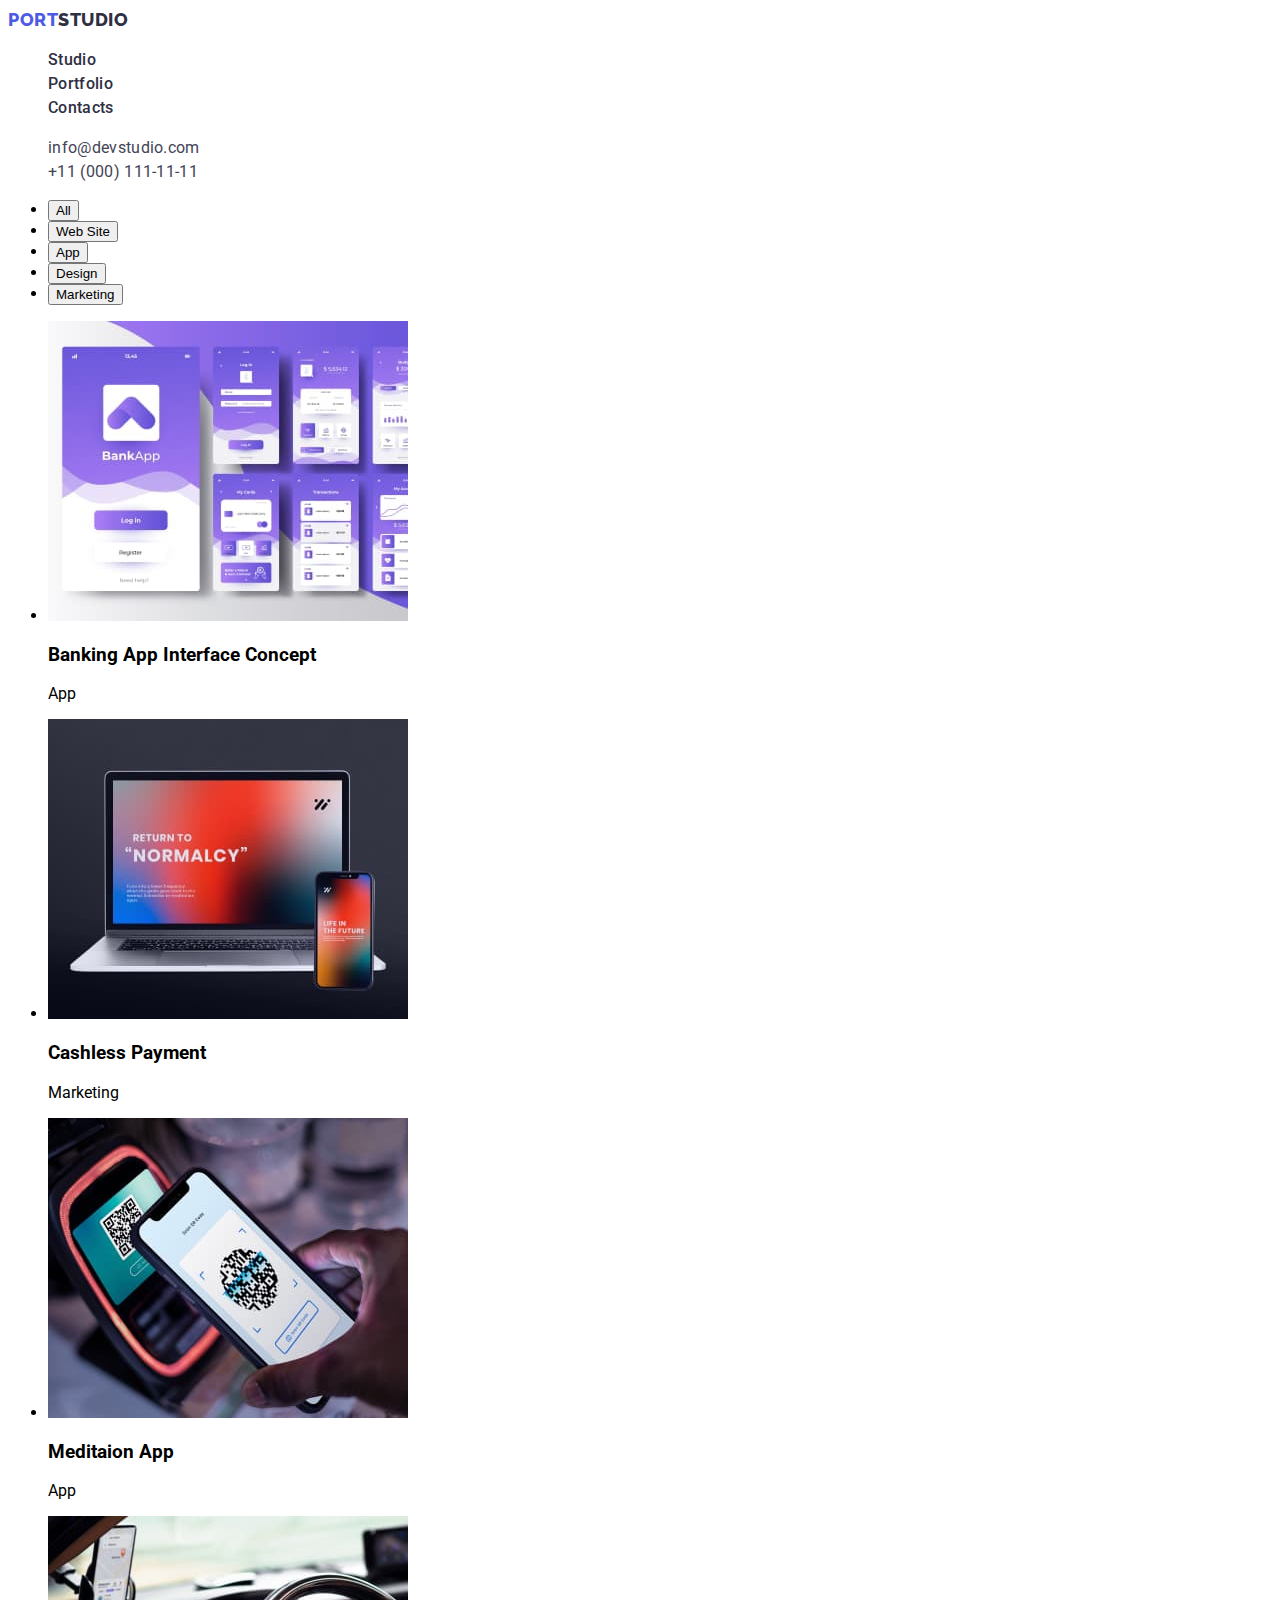
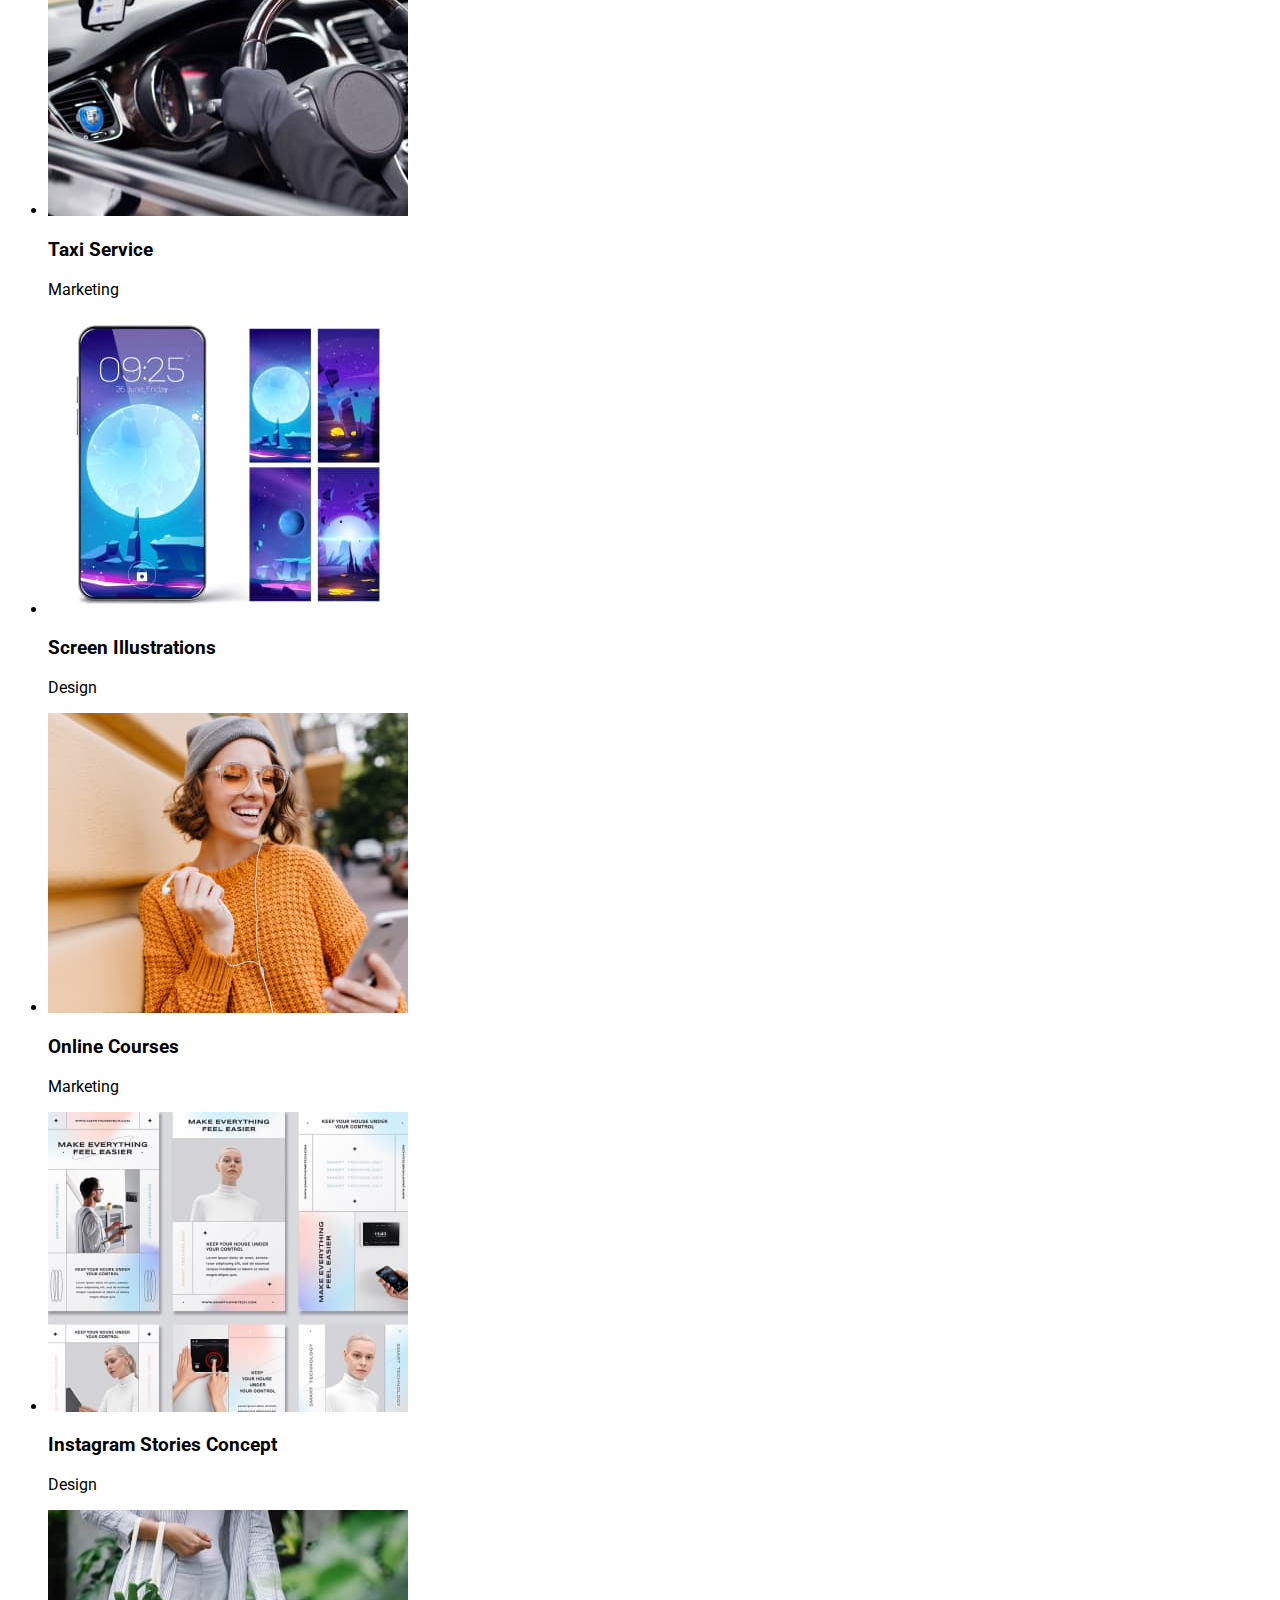
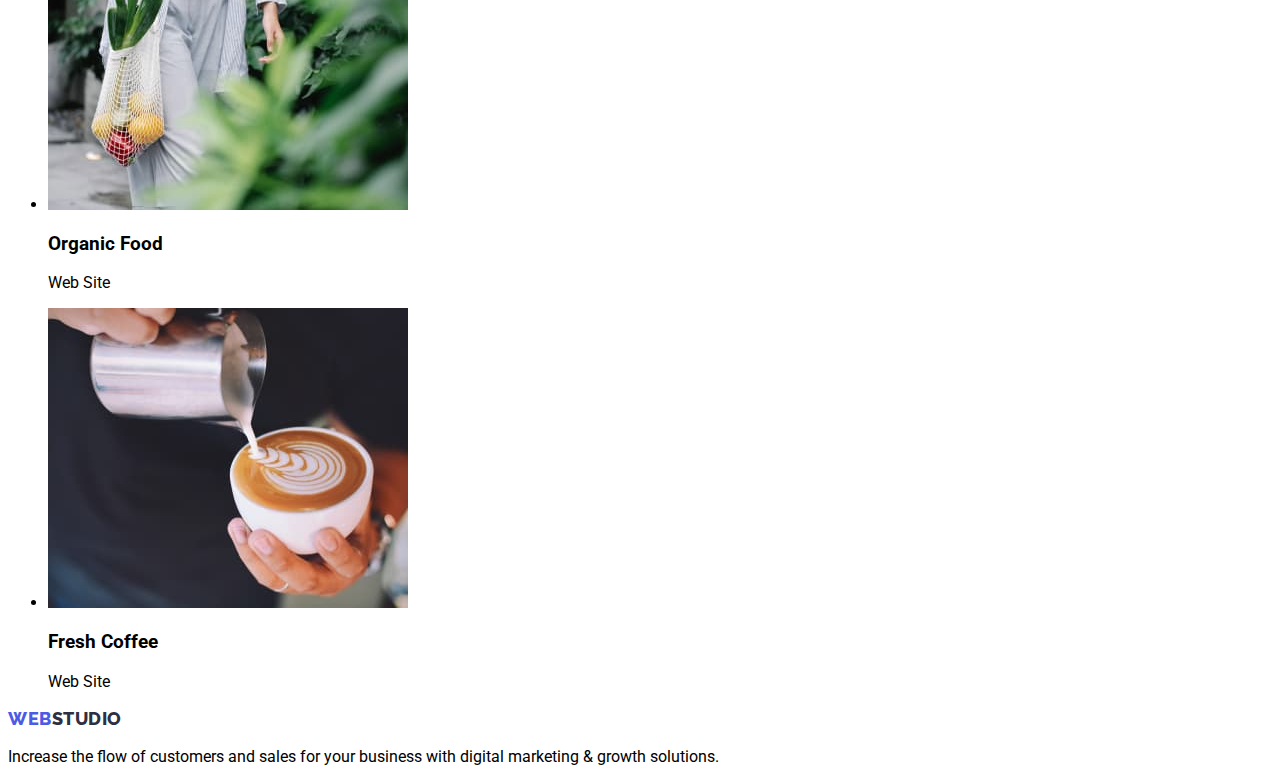
==== portfolio.html @ 9a59b77c "portf" ====
<!DOCTYPE html>
<html lang="en">
  <head>
    <meta charset="UTF-8" />
    <meta http-equiv="X-UA-Compatible" content="IE=edge" />
    <meta name="viewport" content="width=device-width, initial-scale=1.0" />
    <title>Portfolio</title>
    <link rel="preconnect" href="https://fonts.googleapis.com" />
    <link rel="preconnect" href="https://fonts.gstatic.com" crossorigin />
    <link
      href="https://fonts.googleapis.com/css2?family=Raleway:wght@800&family=Roboto:wght@400;500;700;900&display=swap"
      rel="stylesheet"
    />
    <link rel="stylesheet" href="./css/styles.css" />
  </head>
  <body>
    <header class="header">
      <nav class="header-navigation">
        <a href="./index.html" class="header-logo-web link">
          Port <span class="header-logo-studio">Studio</span>
        </a>
        <ul class="header-list nopoint">
          <li class="header-item">
            <a class="header-link link" href="./index.html">Studio</a>
          </li>
          <li class="header-item">
            <a class="header-link link" href="">Portfolio</a>
          </li>
          <li class="header-item">
            <a class="header-link link" href="">Contacts</a>
          </li>
        </ul>
      </nav>
      <address>
        <ul class="header-list nopoint">
          <li class="header-item">
            <a class="header-mail link" href="mailto:info@devstudio.com"
              >info@devstudio.com</a
            >
          </li>
          <li class="header-item">
            <a class="header-tel link" href="tel:+110001111111"
              >+11 (000) 111-11-11</a
            >
          </li>
        </ul>
      </address>
    </header>

    <main>
      <!-- Filters -->
      <section class="filters">
        <ul class="filter-list">
          <li class="filters-item"><button type="button">All</button></li>
          <li class="filters-item"><button type="button">Web Site</button></li>
          <li class="filters-item"><button type="button">App</button></li>
          <li class="filters-item"><button type="button">Design</button></li>
          <li class="filters-item"><button type="button">Marketing</button></li>
        </ul>
      </section>
      <!-- Row 1 -->
      <section>
        <ul>
          <li>
            <img
              src="./images/row1-img1.jpg"
              alt="Banking"
              width="360"
              height="300"
            />
            <h3>Banking App Interface Concept</h3>
            <p>App</p>
          </li>
          <li>
            <img
              src="./images/row1-img2.jpg"
              alt="Cashless"
              width="360"
              height="300"
            />
            <h3>Cashless Payment</h3>
            <p>Marketing</p>
          </li>
          <li>
            <img
              src="./images/row1-img3.jpg"
              alt="Meditaion"
              width="360"
              height="300"
            />
            <h3>Meditaion App</h3>
            <p>App</p>
          </li>
        </ul>
      </section>
      <!-- Row 2 -->
      <section>
        <ul>
          <li>
            <img
              src="./images/row2-img1.jpg"
              alt="Taxi"
              width="360"
              height="300"
            />
            <h3>Taxi Service</h3>
            <p>Marketing</p>
          </li>
          <li>
            <img
              src="./images/row2-img2.jpg"
              alt="Screen"
              width="360"
              height="300"
            />
            <h3>Screen Illustrations</h3>
            <p>Design</p>
          </li>
          <li>
            <img
              src="./images/row2-img3.jpg"
              alt="Online"
              width="360"
              height="300"
            />
            <h3>Online Courses</h3>
            <p>Marketing</p>
          </li>
        </ul>
      </section>
      <!-- Row 3 -->
      <section>
        <ul>
          <li>
            <img
              src="./images/row3-img1.jpg"
              alt="Instagram"
              width="360"
              height="300"
            />
            <h3>Instagram Stories Concept</h3>
            <p>Design</p>
          </li>
          <li>
            <img
              src="./images/row3-img2.jpg"
              alt="Organic"
              width="360"
              height="300"
            />
            <h3>Organic Food</h3>
            <p>Web Site</p>
          </li>
          <li>
            <img
              src="./images/row3-img3.jpg"
              alt="Fresh"
              width="360"
              height="300"
            />
            <h3>Fresh Coffee</h3>
            <p>Web Site</p>
          </li>
        </ul>
      </section>
    </main>
    <footer>
      <a href="./index.html" class="header-logo-web link">
        Web <span class="header-logo-studio">Studio</span>
      </a>
      <p>
        Increase the flow of customers and sales for your business with digital
        marketing & growth solutions.
      </p>
    </footer>
  </body>
</html>
---- css/styles.css ----
body{
    font-family: 'Roboto', sans-serif;
}
.link{
    text-decoration: none;
}
.nopoint{
    list-style: none;
}
.header {
}
.header-navigation {
}
.header-logo-web {
font-family: 'Raleway';
font-style: normal;
font-weight: 800;
font-size: 18px;
line-height: 1.33;
display: flex;
align-items: center;
letter-spacing: 0.03em;
text-transform: uppercase;
color: #4D5AE5;
}
.header-logo-studio {
font-family: 'Raleway';
font-style: normal;
font-weight: 800;
font-size: 18px;
line-height: 1.33;
align-items: center;
letter-spacing: 0.03em;
text-transform: uppercase;
color: #2E2F42;
}
.header-list {
}
.header-item {
}
.header-link {
font-weight: 500;
font-size: 16px;
line-height: 1.5;
letter-spacing: 0.02em;
color: #2E2F42;
}
.header-mail {
font-style: normal;
font-weight: 400;
font-size: 16px;
line-height: 1.5;
letter-spacing: 0.02em;
color: #434455;
}
.header-tel {
font-style: normal;
font-weight: 400;
font-size: 16px;
line-height: 1.5;
letter-spacing: 0.02em;
color: #434455;
}
.visually-hidden {
    position: absolute;
    white-space: nowrap;
    width: 1px;
    height: 1px;
    overflow: hidden;
    border: 0;
    padding: 0;
    clip: rect(0 0 0 0);
    clip-path: inset(50%);
    margin: -1px;
 }
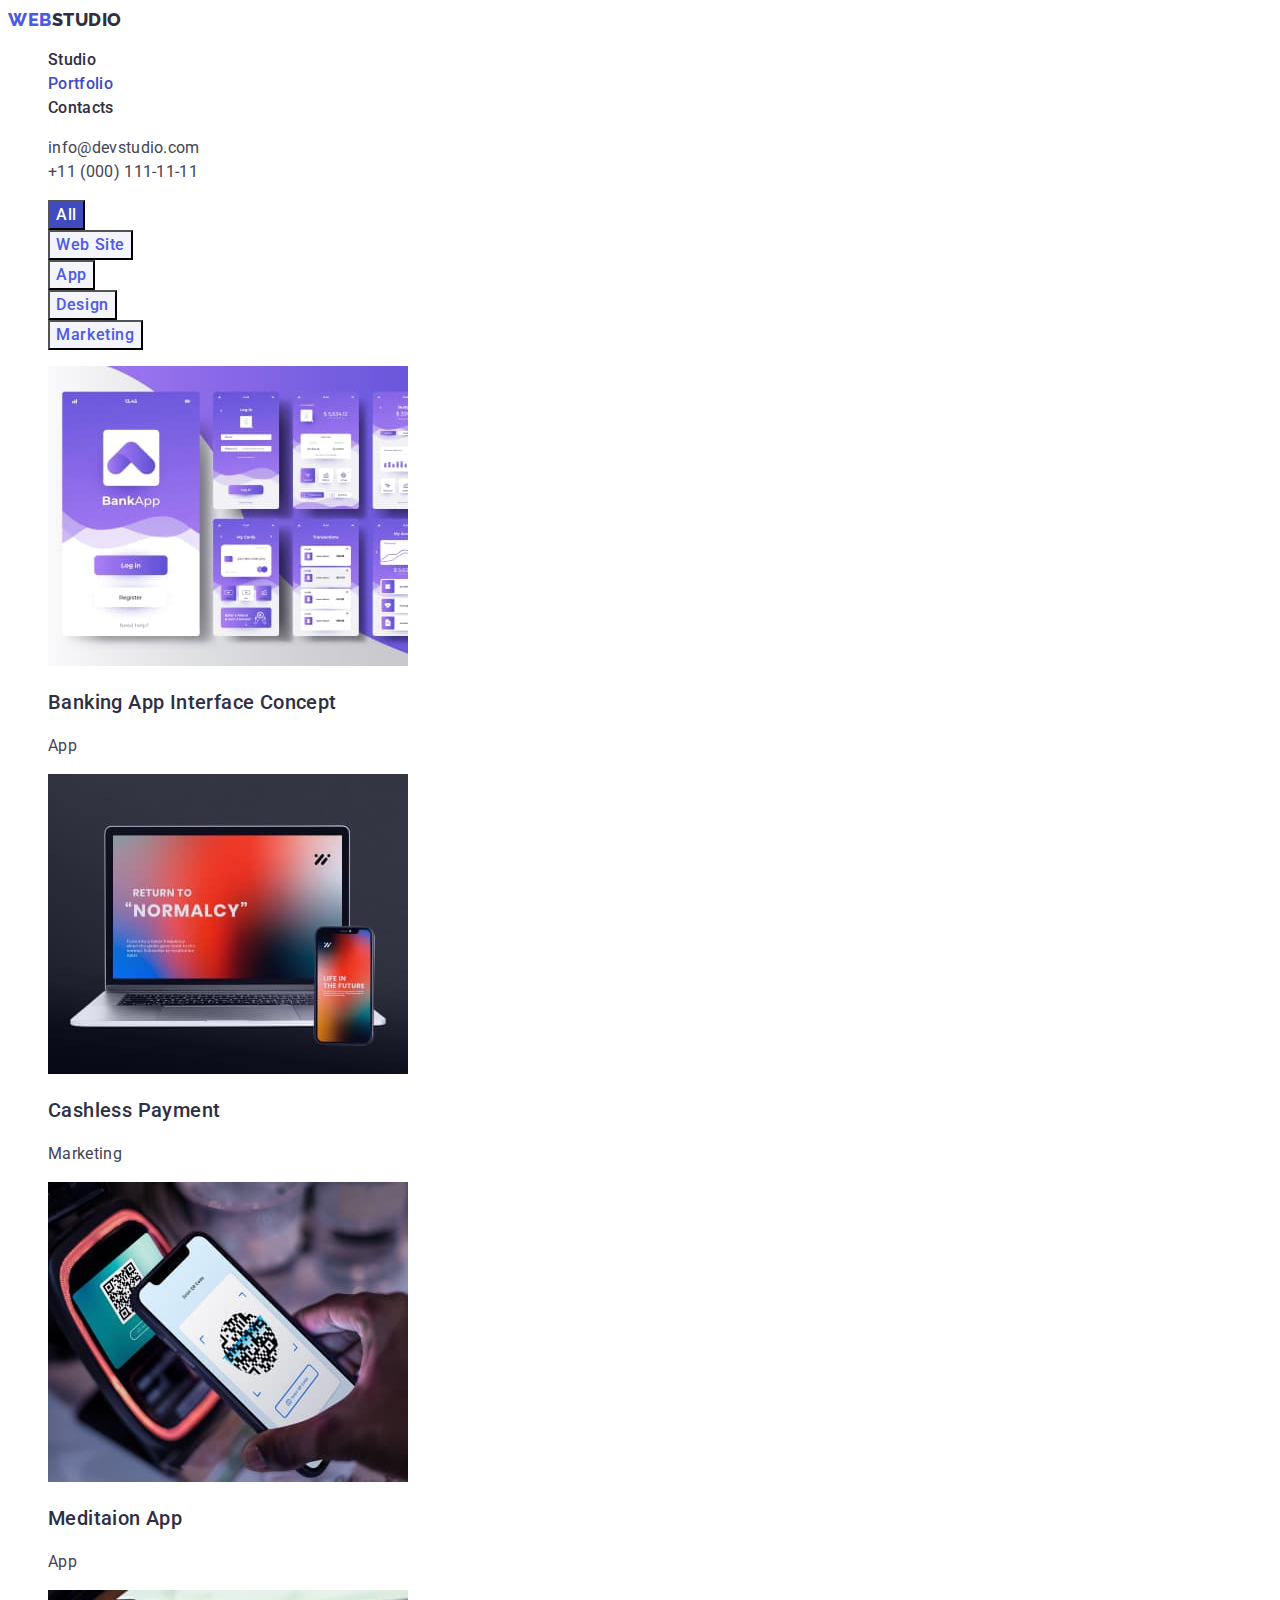
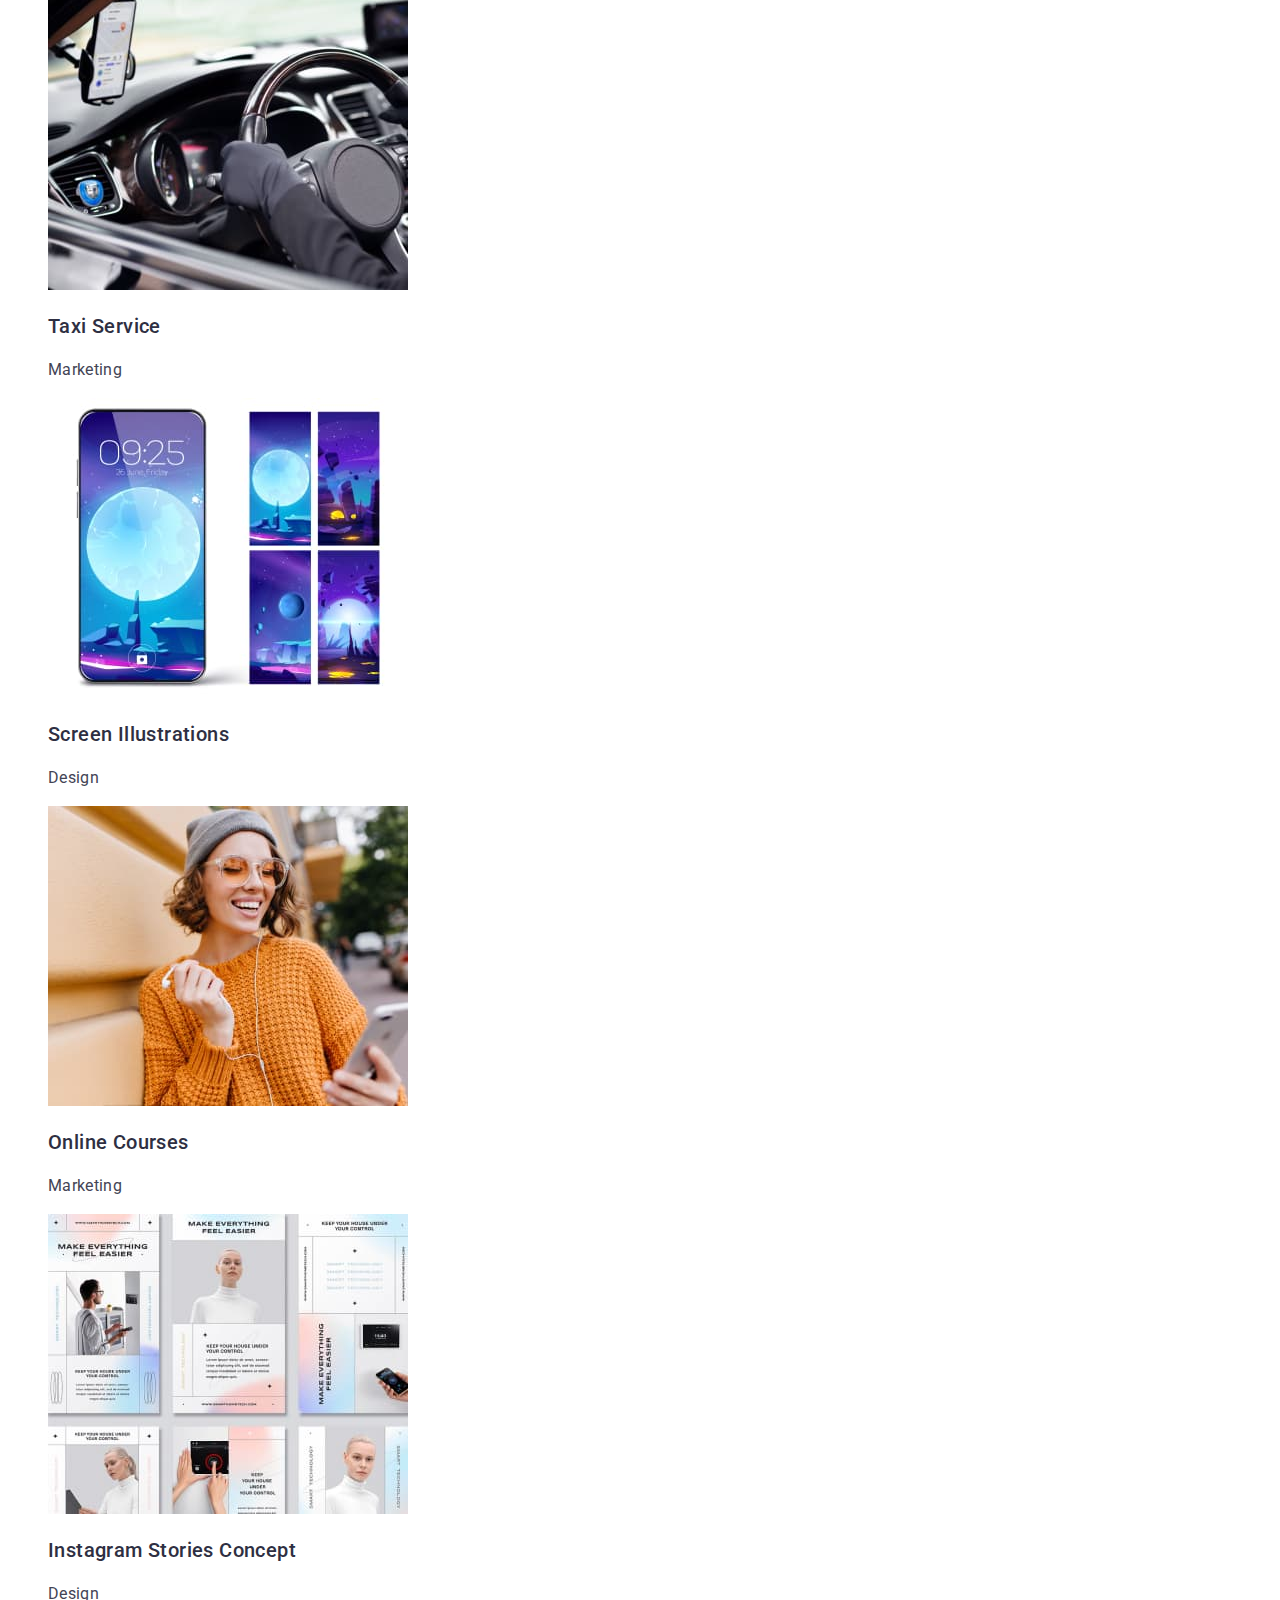
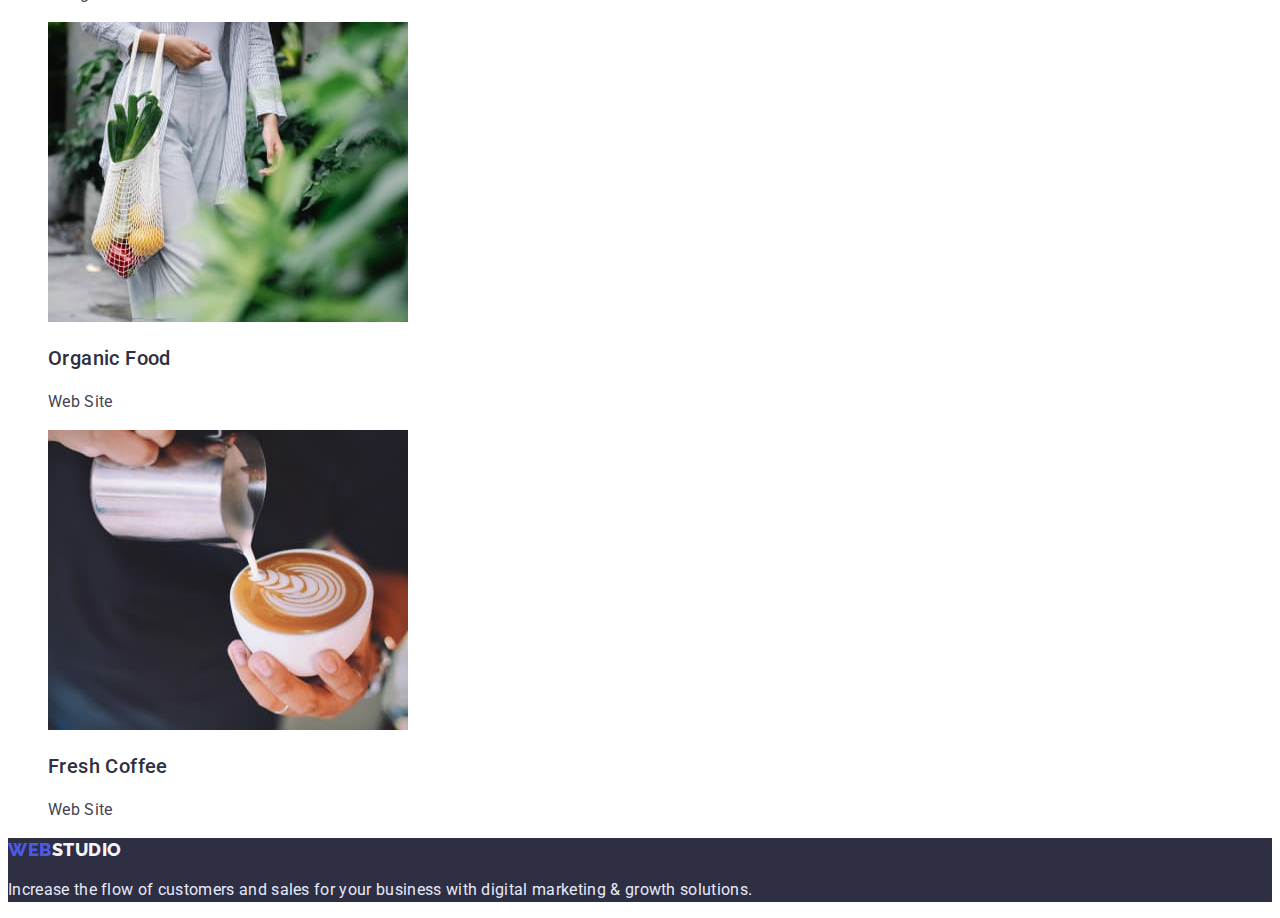
==== commit 5d36881a: "port2" ====
--- a/portfolio.html
+++ b/portfolio.html
@@ -14,17 +14,18 @@
     <link rel="stylesheet" href="./css/styles.css" />
   </head>
   <body>
+    <!-- Header -->
     <header class="header">
       <nav class="header-navigation">
         <a href="./index.html" class="header-logo-web link">
-          Port <span class="header-logo-studio">Studio</span>
+          Web <span class="header-logo-studio">Studio</span>
         </a>
         <ul class="header-list nopoint">
           <li class="header-item">
             <a class="header-link link" href="./index.html">Studio</a>
           </li>
           <li class="header-item">
-            <a class="header-link link" href="">Portfolio</a>
+            <a class="header-link link current" href="">Portfolio</a>
           </li>
           <li class="header-item">
             <a class="header-link link" href="">Contacts</a>
@@ -34,12 +35,12 @@
       <address>
         <ul class="header-list nopoint">
           <li class="header-item">
-            <a class="header-mail link" href="mailto:info@devstudio.com"
+            <a class="adress-link link" href="mailto:info@devstudio.com"
               >info@devstudio.com</a
             >
           </li>
           <li class="header-item">
-            <a class="header-tel link" href="tel:+110001111111"
+            <a class="adress-link link" href="tel:+110001111111"
               >+11 (000) 111-11-11</a
             >
           </li>
@@ -48,127 +49,121 @@
     </header>
 
     <main>
-      <!-- Filters -->
-      <section class="filters">
-        <ul class="filter-list">
-          <li class="filters-item"><button type="button">All</button></li>
-          <li class="filters-item"><button type="button">Web Site</button></li>
-          <li class="filters-item"><button type="button">App</button></li>
-          <li class="filters-item"><button type="button">Design</button></li>
-          <li class="filters-item"><button type="button">Marketing</button></li>
+      <!-- All examples -->
+      <section class="examples">
+        <h1 class="visually-hidden">Examples of work</h1>
+        <ul class="examples-list nopoint">
+          <li>
+            <button type="button" class="examples-btn current">All</button>
+          </li>
+          <li><button type="button" class="examples-btn">Web Site</button></li>
+          <li><button type="button" class="examples-btn">App</button></li>
+          <li><button type="button" class="examples-btn">Design</button></li>
+          <li><button type="button" class="examples-btn">Marketing</button></li>
         </ul>
-      </section>
-      <!-- Row 1 -->
-      <section>
-        <ul>
-          <li>
+        <!-- Row 1 -->
+        <ul class="nopoint">
+          <li class="examples-item">
             <img
               src="./images/row1-img1.jpg"
               alt="Banking"
               width="360"
               height="300"
             />
-            <h3>Banking App Interface Concept</h3>
-            <p>App</p>
+            <h3 class="examples-title">Banking App Interface Concept</h3>
+            <p class="examples-text">App</p>
           </li>
-          <li>
+          <li class="examples-item">
             <img
               src="./images/row1-img2.jpg"
               alt="Cashless"
               width="360"
               height="300"
             />
-            <h3>Cashless Payment</h3>
-            <p>Marketing</p>
+            <h3 class="examples-title">Cashless Payment</h3>
+            <p class="examples-text">Marketing</p>
           </li>
-          <li>
+          <li class="examples-item">
             <img
               src="./images/row1-img3.jpg"
               alt="Meditaion"
               width="360"
               height="300"
             />
-            <h3>Meditaion App</h3>
-            <p>App</p>
+            <h3 class="examples-title">Meditaion App</h3>
+            <p class="examples-text">App</p>
           </li>
-        </ul>
-      </section>
-      <!-- Row 2 -->
-      <section>
-        <ul>
-          <li>
+          <!-- Row 2 -->
+          <li class="examples-item">
             <img
               src="./images/row2-img1.jpg"
               alt="Taxi"
               width="360"
               height="300"
             />
-            <h3>Taxi Service</h3>
-            <p>Marketing</p>
+            <h3 class="examples-title">Taxi Service</h3>
+            <p class="examples-text">Marketing</p>
           </li>
-          <li>
+          <li class="examples-item">
             <img
               src="./images/row2-img2.jpg"
               alt="Screen"
               width="360"
               height="300"
             />
-            <h3>Screen Illustrations</h3>
-            <p>Design</p>
+            <h3 class="examples-title">Screen Illustrations</h3>
+            <p class="examples-text">Design</p>
           </li>
-          <li>
+          <li class="examples-item">
             <img
               src="./images/row2-img3.jpg"
               alt="Online"
               width="360"
               height="300"
             />
-            <h3>Online Courses</h3>
-            <p>Marketing</p>
+            <h3 class="examples-title">Online Courses</h3>
+            <p class="examples-text">Marketing</p>
           </li>
-        </ul>
-      </section>
-      <!-- Row 3 -->
-      <section>
-        <ul>
-          <li>
+          <!-- Row 3 -->
+          <li class="examples-item">
             <img
               src="./images/row3-img1.jpg"
               alt="Instagram"
               width="360"
               height="300"
             />
-            <h3>Instagram Stories Concept</h3>
-            <p>Design</p>
+            <h3 class="examples-title">Instagram Stories Concept</h3>
+            <p class="examples-text">Design</p>
           </li>
-          <li>
+          <li class="examples-item">
             <img
               src="./images/row3-img2.jpg"
               alt="Organic"
               width="360"
               height="300"
             />
-            <h3>Organic Food</h3>
-            <p>Web Site</p>
+            <h3 class="examples-title">Organic Food</h3>
+            <p class="examples-text">Web Site</p>
           </li>
-          <li>
+          <li class="examples-item">
             <img
               src="./images/row3-img3.jpg"
               alt="Fresh"
               width="360"
               height="300"
             />
-            <h3>Fresh Coffee</h3>
-            <p>Web Site</p>
+            <h3 class="examples-title">Fresh Coffee</h3>
+            <p class="examples-text">Web Site</p>
           </li>
         </ul>
       </section>
     </main>
-    <footer>
+    <!-- Footer -->
+    <footer class="footer">
       <a href="./index.html" class="header-logo-web link">
-        Web <span class="header-logo-studio">Studio</span>
+        Web <span class="footer-logo-studio">Studio</span>
       </a>
-      <p>
+      <p class="footer-text">
         Increase the flow of customers and sales for your business with digital
         marketing & growth solutions.
       </p>
--- a/css/styles.css
+++ b/css/styles.css
@@ -1,65 +1,23 @@
+:root{
+--main-color-title: #FFFFFF;
+--secondary-color-title: #2E2F42;
+--main-color-text: #434455;
+--secondary-color-text:#E7E9FC;
+--btn-color: #4d5ae5;
+--active-color: #404bbf;
+--secondary-bgc: #f4f4fd;
+}
+
 body{
     font-family: 'Roboto', sans-serif;
-}
+    background-color: var(--main-color-title);
+}
+
 .link{
     text-decoration: none;
 }
 .nopoint{
     list-style: none;
-}
-.header {
-}
-.header-navigation {
-}
-.header-logo-web {
-font-family: 'Raleway';
-font-style: normal;
-font-weight: 800;
-font-size: 18px;
-line-height: 1.33;
-display: flex;
-align-items: center;
-letter-spacing: 0.03em;
-text-transform: uppercase;
-color: #4D5AE5;
-}
-.header-logo-studio {
-font-family: 'Raleway';
-font-style: normal;
-font-weight: 800;
-font-size: 18px;
-line-height: 1.33;
-align-items: center;
-letter-spacing: 0.03em;
-text-transform: uppercase;
-color: #2E2F42;
-}
-.header-list {
-}
-.header-item {
-}
-.header-link {
-font-weight: 500;
-font-size: 16px;
-line-height: 1.5;
-letter-spacing: 0.02em;
-color: #2E2F42;
-}
-.header-mail {
-font-style: normal;
-font-weight: 400;
-font-size: 16px;
-line-height: 1.5;
-letter-spacing: 0.02em;
-color: #434455;
-}
-.header-tel {
-font-style: normal;
-font-weight: 400;
-font-size: 16px;
-line-height: 1.5;
-letter-spacing: 0.02em;
-color: #434455;
 }
 .visually-hidden {
     position: absolute;
@@ -72,4 +30,223 @@
     clip: rect(0 0 0 0);
     clip-path: inset(50%);
     margin: -1px;
- }+ }
+/* Header */
+.header {
+}
+.header-navigation {
+}
+.header-logo-web {
+font-family: 'Raleway';
+font-style: normal;
+font-weight: 800;
+font-size: 18px;
+line-height: 1.33;
+display: flex;
+align-items: center;
+letter-spacing: 0.03em;
+text-transform: uppercase;
+color: var(--btn-color);
+}
+.header-logo-studio {
+font-family: 'Raleway';
+font-style: normal;
+font-weight: 800;
+font-size: 18px;
+line-height: 1.33;
+align-items: center;
+letter-spacing: 0.03em;
+text-transform: uppercase;
+color: var(--secondary-color-title);
+}
+.header-list {
+}
+.header-item {
+}
+.header-link {
+font-weight: 500;
+font-size: 16px;
+line-height: 1.5;
+letter-spacing: 0.02em;
+color: var(--secondary-color-title);
+}
+.header-link:hover,
+.header-link:focus,
+.header-link.current {
+  color: var(--active-color);
+}
+
+.adress-link {
+    font-style: normal;
+    font-weight: 400;
+    font-size: 16px;
+    line-height: 1.5;
+    letter-spacing: 0.02em;
+    color: var(--main-color-text);
+  }
+  
+  .adress-link:hover,
+  .adress-link:focus {
+    color: var(--active-color);
+  }
+
+/* Main */
+.hero {
+    background-color: var(--secondary-color-title);
+}
+.hero-title {
+font-weight: 700;
+font-size: 56px;
+line-height: 1.07;
+text-align: center;
+letter-spacing: 0.02em;
+color: var(--main-color-title);
+}
+.hero-btn {
+font-family: inherit;
+cursor: pointer;
+font-weight: 500;
+font-size: 16px;
+line-height: 1.5;
+display: flex;
+align-items: center;
+letter-spacing: 0.04em;
+color: var(--main-color-title);
+background: var(--btn-color);
+}
+.hero-btn:hover,
+.hero-btn:focus {
+  background-color: var(--active-color);
+}
+.about {
+}
+.about-list {
+}
+.about-item {
+}
+.about-title {
+font-weight: 500;
+font-size: 20px;
+line-height: 1.2;
+letter-spacing: 0.02em;
+color: var(--secondary-color-title);
+}
+.about-text {
+font-weight: 400;
+font-size: 16px;
+line-height: 1.5;
+letter-spacing: 0.02em;
+color: var(--main-color-text);
+}
+.doing {
+}
+.doing-title {
+font-weight: 700;
+font-size: 36px;
+line-height: 1.1;
+text-align: center;
+letter-spacing: 0.02em;
+text-transform: capitalize;
+color: var(--secondary-color-title);
+}
+.doing-list {
+}
+.doing-item {
+text-align: center;
+}
+.team {
+    background-color: var(--secondary-bgc);
+}
+.team-title {
+font-weight: 700;
+font-size: 36px;
+line-height: 1.1;
+text-align: center;
+letter-spacing: 0.02em;
+text-transform: capitalize;
+color: var(--secondary-color-title);
+}
+.team-list {
+}
+.team-item {
+background-color: var(--main-color-title);
+text-align: center;
+}
+.team-subtitle {
+font-weight: 500;
+font-size: 20px;
+line-height: 1.2;
+text-align: center;
+letter-spacing: 0.02em;
+color: var(--secondary-color-title);
+}
+.team-text {
+font-weight: 400;
+font-size: 16px;
+line-height: 1.5;
+text-align: center;
+letter-spacing: 0.02em;
+color: var(--main-color-text);
+}
+
+/* Footer */
+.footer {
+background-color: var(--secondary-color-title);
+}
+.footer-text {
+font-weight: 400;
+font-size: 16px;
+line-height: 1.5;
+letter-spacing: 0.02em;
+color: var(--secondary-color-text);
+}
+.footer-logo-studio{
+    font-weight: 800;
+    font-size: 18px;
+    line-height: 1.17;
+    display: flex;
+    align-items: center;
+    letter-spacing: 0.03em;
+    text-transform: uppercase;
+    color: var(--secondary-bgc);
+}
+
+.examples {
+}
+.examples-list {
+}
+.examples-btn {
+font-family: inherit;
+cursor: pointer;
+font-weight: 500;
+font-size: 16px;
+line-height: 1.5;
+display: flex;
+align-items: center;
+text-align: center;
+letter-spacing: 0.04em;
+color: var(--btn-color);
+background-color: var(--secondary-bgc);
+}
+.examples-btn:hover,
+.examples-btn:focus,
+.examples-btn.current{
+    background-color: var(--active-color);
+    color: var(--main-color-title);
+}
+.examples-item{
+}
+.examples-title{
+font-weight: 500;
+font-size: 20px;
+line-height: 1.2;
+letter-spacing: 0.02em;
+color: var(--secondary-color-title);
+}
+.examples-text{
+font-weight: 400;
+font-size: 16px;
+line-height: 1.5;
+letter-spacing: 0.02em;
+color: var(--main-color-text);
+}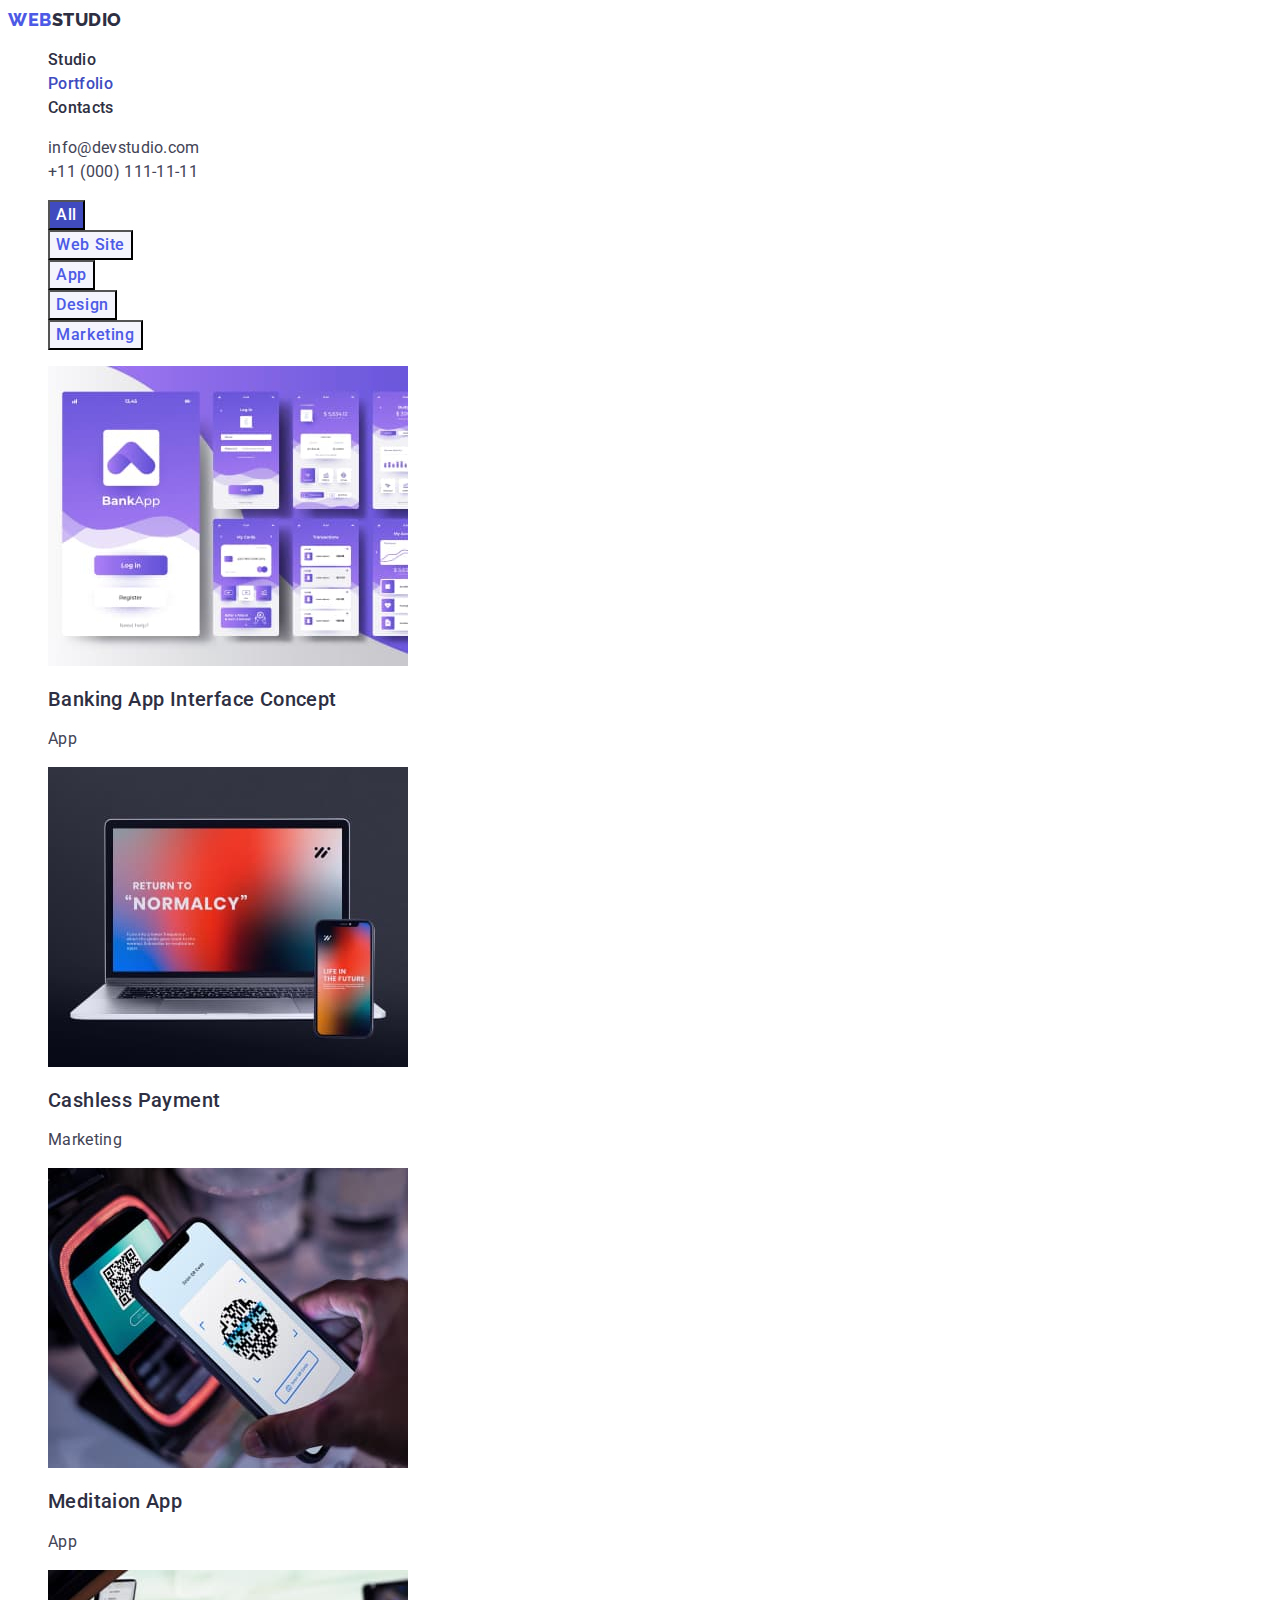
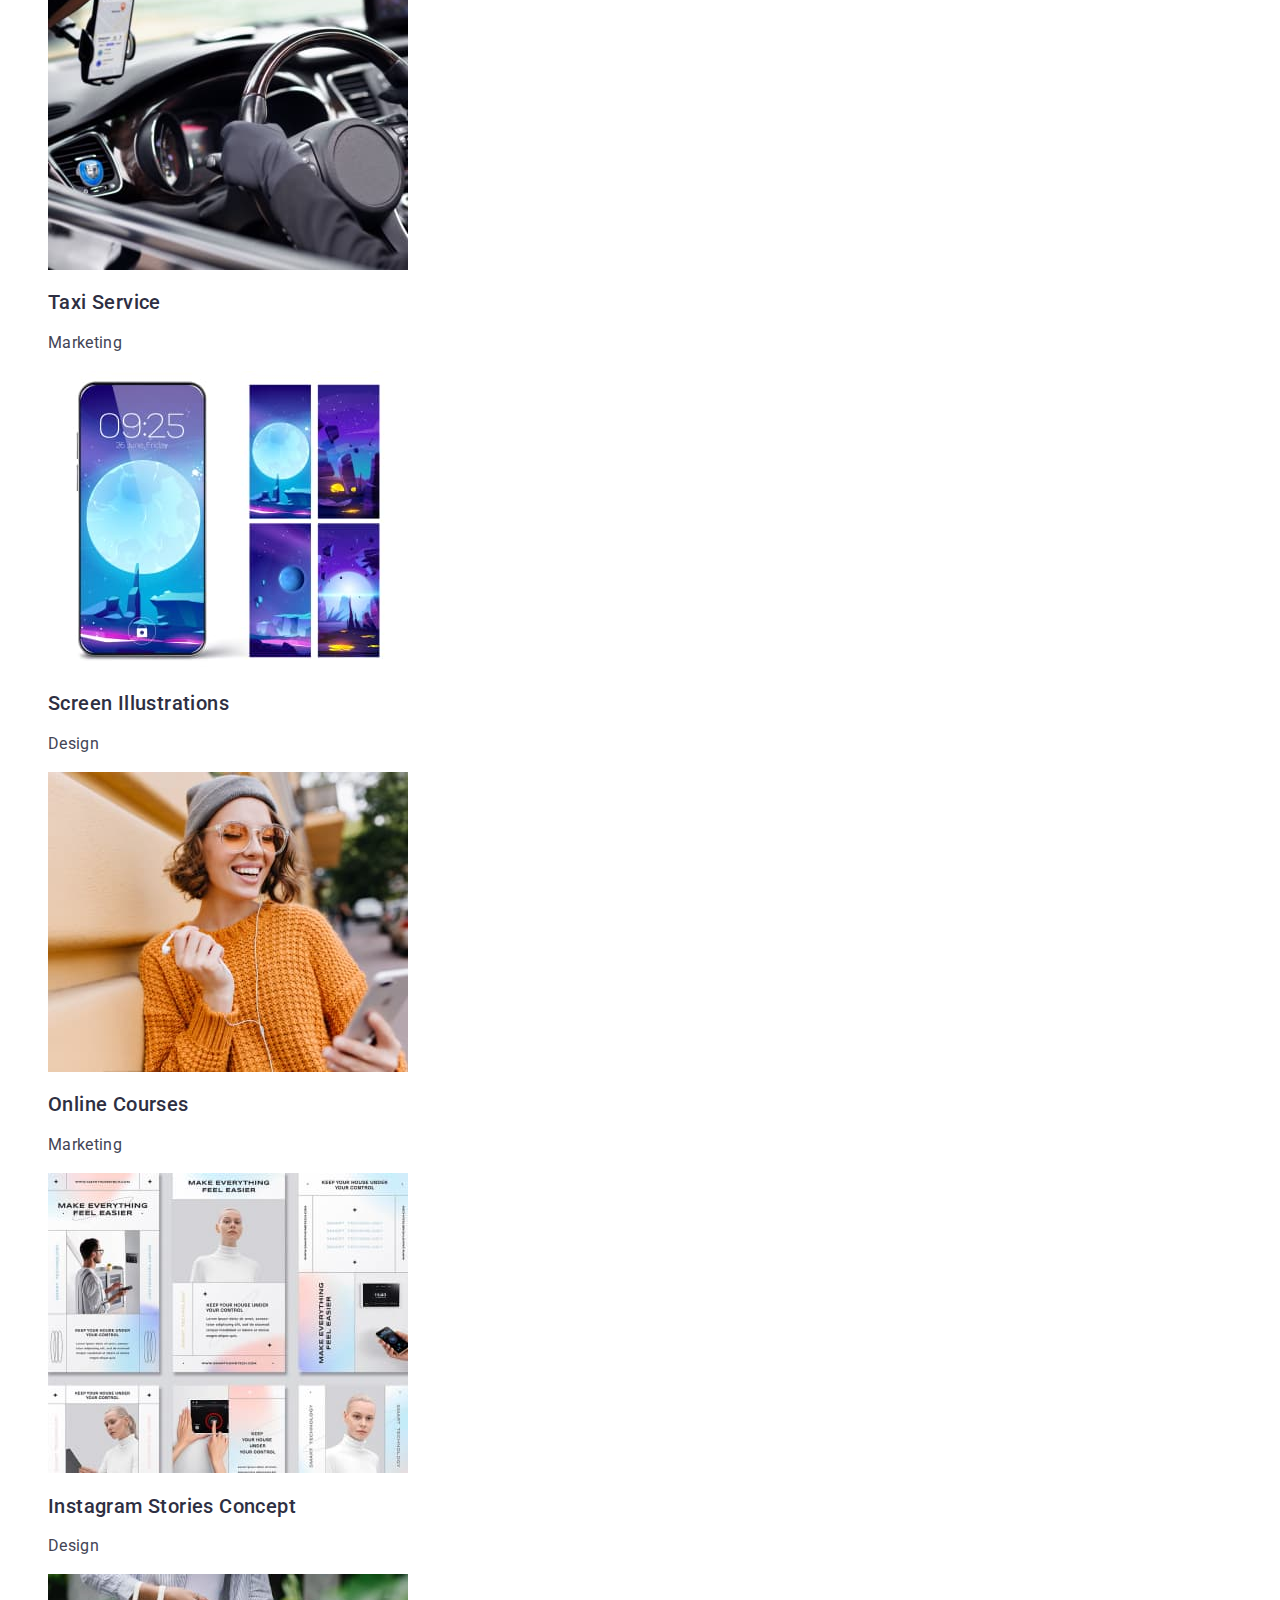
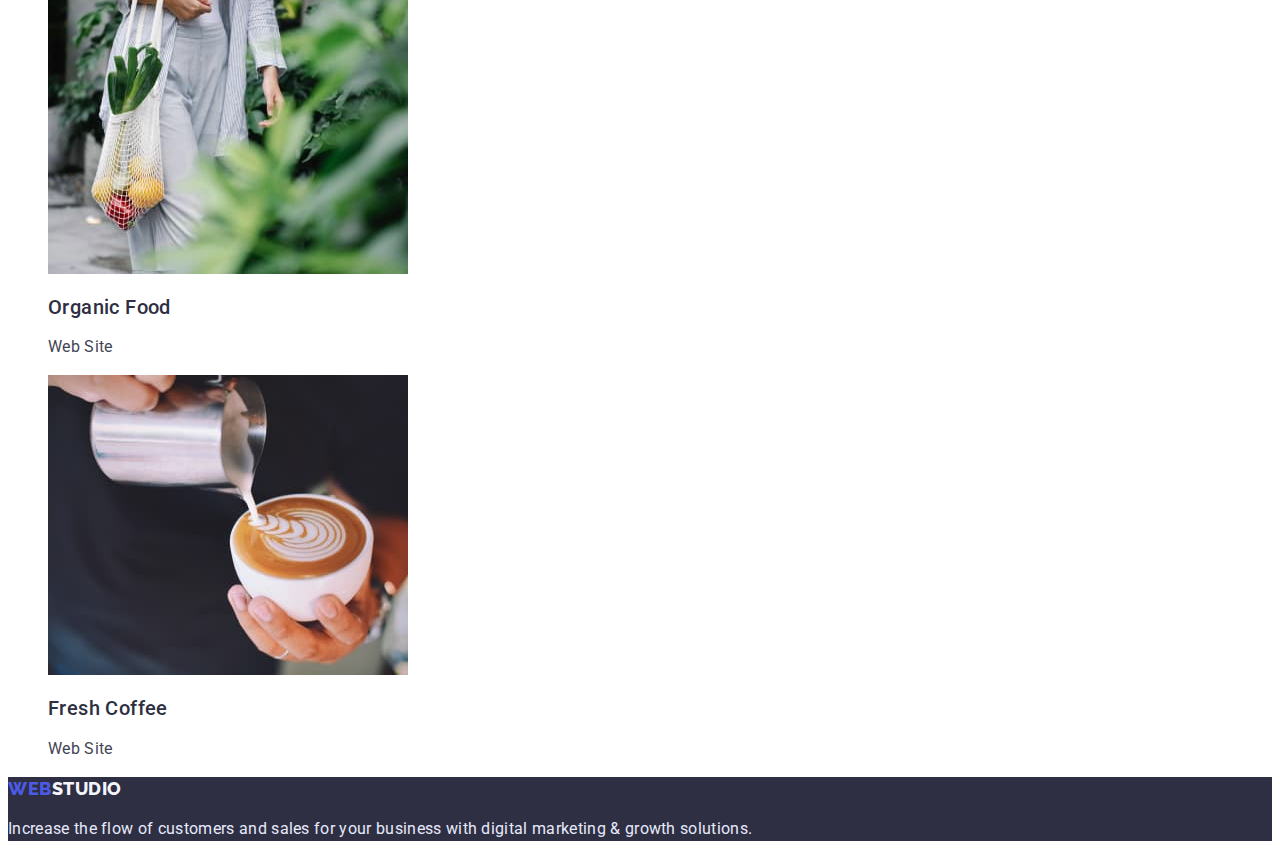
==== commit 3d32e755: "mentor" ====
--- a/portfolio.html
+++ b/portfolio.html
@@ -17,8 +17,8 @@
     <!-- Header -->
     <header class="header">
       <nav class="header-navigation">
-        <a href="./index.html" class="header-logo-web link">
-          Web <span class="header-logo-studio">Studio</span>
+        <a href="./index.html" class="header-logo link">
+          Web<span class="header-logo-studio">Studio</span>
         </a>
         <ul class="header-list nopoint">
           <li class="header-item">
@@ -32,7 +32,7 @@
           </li>
         </ul>
       </nav>
-      <address>
+      <address class="adress">
         <ul class="header-list nopoint">
           <li class="header-item">
             <a class="adress-link link" href="mailto:info@devstudio.com"
@@ -70,7 +70,7 @@
               width="360"
               height="300"
             />
-            <h3 class="examples-title">Banking App Interface Concept</h3>
+            <h2 class="examples-title">Banking App Interface Concept</h2>
             <p class="examples-text">App</p>
           </li>
           <li class="examples-item">
@@ -80,7 +80,7 @@
               width="360"
               height="300"
             />
-            <h3 class="examples-title">Cashless Payment</h3>
+            <h2 class="examples-title">Cashless Payment</h2>
             <p class="examples-text">Marketing</p>
           </li>
           <li class="examples-item">
@@ -90,7 +90,7 @@
               width="360"
               height="300"
             />
-            <h3 class="examples-title">Meditaion App</h3>
+            <h2 class="examples-title">Meditaion App</h2>
             <p class="examples-text">App</p>
           </li>
           <!-- Row 2 -->
@@ -101,7 +101,7 @@
               width="360"
               height="300"
             />
-            <h3 class="examples-title">Taxi Service</h3>
+            <h2 class="examples-title">Taxi Service</h2>
             <p class="examples-text">Marketing</p>
           </li>
           <li class="examples-item">
@@ -111,7 +111,7 @@
               width="360"
               height="300"
             />
-            <h3 class="examples-title">Screen Illustrations</h3>
+            <h2 class="examples-title">Screen Illustrations</h2>
             <p class="examples-text">Design</p>
           </li>
           <li class="examples-item">
@@ -121,7 +121,7 @@
               width="360"
               height="300"
             />
-            <h3 class="examples-title">Online Courses</h3>
+            <h2 class="examples-title">Online Courses</h2>
             <p class="examples-text">Marketing</p>
           </li>
           <!-- Row 3 -->
@@ -132,7 +132,7 @@
               width="360"
               height="300"
             />
-            <h3 class="examples-title">Instagram Stories Concept</h3>
+            <h2 class="examples-title">Instagram Stories Concept</h2>
             <p class="examples-text">Design</p>
           </li>
           <li class="examples-item">
@@ -142,7 +142,7 @@
               width="360"
               height="300"
             />
-            <h3 class="examples-title">Organic Food</h3>
+            <h2 class="examples-title">Organic Food</h2>
             <p class="examples-text">Web Site</p>
           </li>
           <li class="examples-item">
@@ -152,7 +152,7 @@
               width="360"
               height="300"
             />
-            <h3 class="examples-title">Fresh Coffee</h3>
+            <h2 class="examples-title">Fresh Coffee</h2>
             <p class="examples-text">Web Site</p>
           </li>
         </ul>
@@ -160,8 +160,8 @@
     </main>
     <!-- Footer -->
     <footer class="footer">
-      <a href="./index.html" class="header-logo-web link">
-        Web <span class="footer-logo-studio">Studio</span>
+      <a href="./index.html" class="header-logo link">
+        Web<span class="footer-logo-studio">Studio</span>
       </a>
       <p class="footer-text">
         Increase the flow of customers and sales for your business with digital
--- a/css/styles.css
+++ b/css/styles.css
@@ -11,6 +11,7 @@
 body{
     font-family: 'Roboto', sans-serif;
     background-color: var(--main-color-title);
+    color: var(--main-color-text);
 }
 
 .link{
@@ -36,27 +37,16 @@
 }
 .header-navigation {
 }
-.header-logo-web {
-font-family: 'Raleway';
-font-style: normal;
+.header-logo {
+font-family: 'Raleway', sans-serif;
 font-weight: 800;
 font-size: 18px;
 line-height: 1.33;
-display: flex;
-align-items: center;
 letter-spacing: 0.03em;
 text-transform: uppercase;
 color: var(--btn-color);
 }
 .header-logo-studio {
-font-family: 'Raleway';
-font-style: normal;
-font-weight: 800;
-font-size: 18px;
-line-height: 1.33;
-align-items: center;
-letter-spacing: 0.03em;
-text-transform: uppercase;
 color: var(--secondary-color-title);
 }
 .header-list {
@@ -73,16 +63,16 @@
 .header-link:hover,
 .header-link:focus,
 .header-link.current {
-  color: var(--active-color);
-}
-
-.adress-link {
-    font-style: normal;
-    font-weight: 400;
+color: var(--active-color);
+}
+.adress{
+  font-style: normal; 
+}
+.adress-link {       
     font-size: 16px;
     line-height: 1.5;
     letter-spacing: 0.02em;
-    color: var(--main-color-text);
+    color: inherit;
   }
   
   .adress-link:hover,
@@ -95,7 +85,6 @@
     background-color: var(--secondary-color-title);
 }
 .hero-title {
-font-weight: 700;
 font-size: 56px;
 line-height: 1.07;
 text-align: center;
@@ -108,8 +97,6 @@
 font-weight: 500;
 font-size: 16px;
 line-height: 1.5;
-display: flex;
-align-items: center;
 letter-spacing: 0.04em;
 color: var(--main-color-title);
 background: var(--btn-color);
@@ -132,16 +119,14 @@
 color: var(--secondary-color-title);
 }
 .about-text {
-font-weight: 400;
-font-size: 16px;
-line-height: 1.5;
-letter-spacing: 0.02em;
-color: var(--main-color-text);
+font-size: 16px;
+line-height: 1.5;
+letter-spacing: 0.02em;
+color: inherit;
 }
 .doing {
 }
 .doing-title {
-font-weight: 700;
 font-size: 36px;
 line-height: 1.1;
 text-align: center;
@@ -152,13 +137,11 @@
 .doing-list {
 }
 .doing-item {
-text-align: center;
 }
 .team {
-    background-color: var(--secondary-bgc);
+background-color: var(--secondary-bgc);
 }
 .team-title {
-font-weight: 700;
 font-size: 36px;
 line-height: 1.1;
 text-align: center;
@@ -170,7 +153,6 @@
 }
 .team-item {
 background-color: var(--main-color-title);
-text-align: center;
 }
 .team-subtitle {
 font-weight: 500;
@@ -181,12 +163,11 @@
 color: var(--secondary-color-title);
 }
 .team-text {
-font-weight: 400;
-font-size: 16px;
-line-height: 1.5;
-text-align: center;
-letter-spacing: 0.02em;
-color: var(--main-color-text);
+font-size: 16px;
+line-height: 1.5;
+text-align: center;
+letter-spacing: 0.02em;
+color: inherit;
 }
 
 /* Footer */
@@ -194,21 +175,13 @@
 background-color: var(--secondary-color-title);
 }
 .footer-text {
-font-weight: 400;
 font-size: 16px;
 line-height: 1.5;
 letter-spacing: 0.02em;
 color: var(--secondary-color-text);
 }
 .footer-logo-studio{
-    font-weight: 800;
-    font-size: 18px;
-    line-height: 1.17;
-    display: flex;
-    align-items: center;
-    letter-spacing: 0.03em;
-    text-transform: uppercase;
-    color: var(--secondary-bgc);
+color: var(--secondary-bgc);
 }
 
 .examples {
@@ -221,8 +194,6 @@
 font-weight: 500;
 font-size: 16px;
 line-height: 1.5;
-display: flex;
-align-items: center;
 text-align: center;
 letter-spacing: 0.04em;
 color: var(--btn-color);
@@ -244,9 +215,8 @@
 color: var(--secondary-color-title);
 }
 .examples-text{
-font-weight: 400;
-font-size: 16px;
-line-height: 1.5;
-letter-spacing: 0.02em;
-color: var(--main-color-text);
+font-size: 16px;
+line-height: 1.5;
+letter-spacing: 0.02em;
+color: inherit;
 }